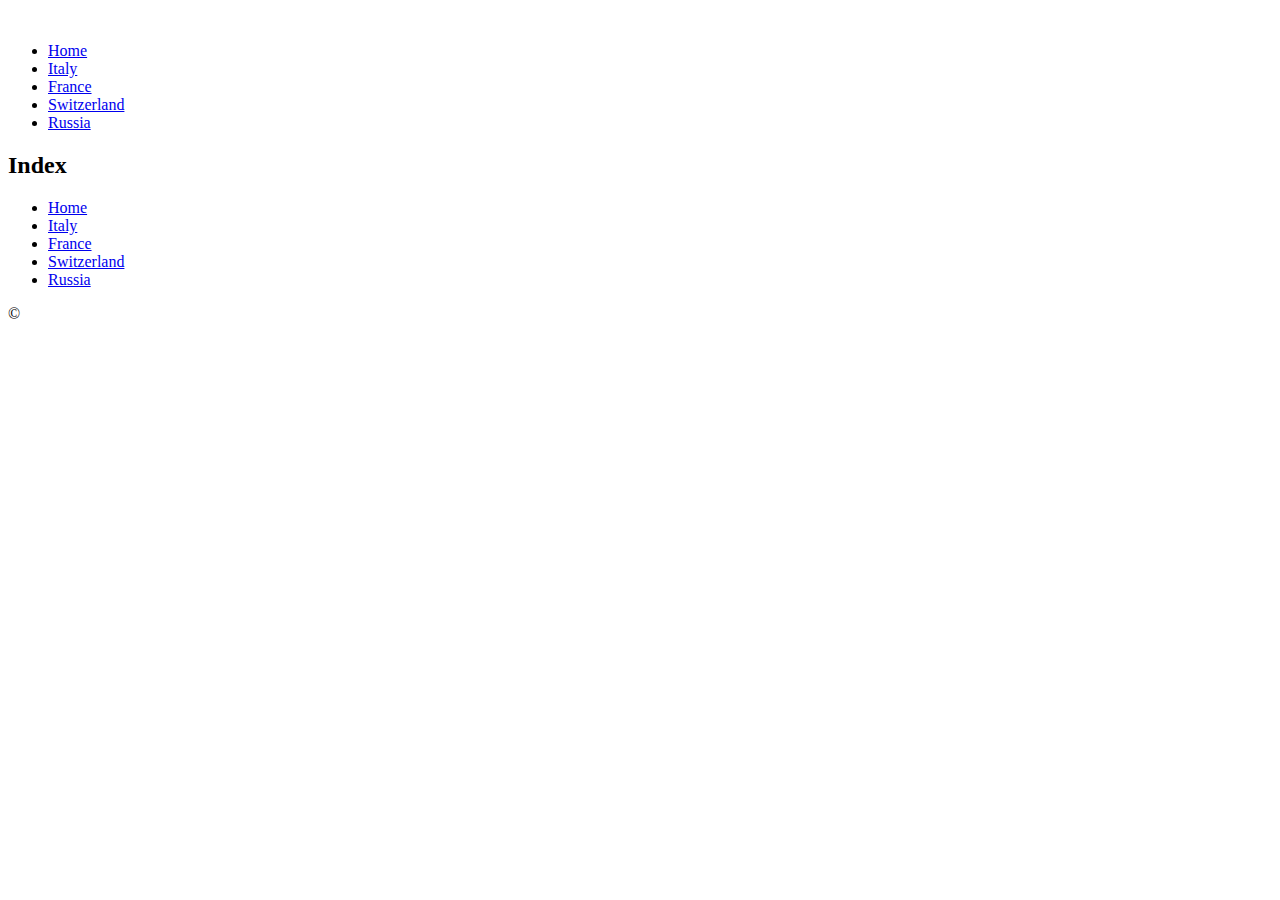
==== index.html @ 37f1662f "Added Switzerland JavaScript pages" ====
<!DOCTYPE html>
<html lang="en">
<head>
    <meta charset="UTF-8">
    <meta http-equiv="X-UA-Compatible" content="IE=edge">
    <meta name="viewport" content="width=device-width, initial-scale=1.0">
    <title>Cherry-Garcia Co.</title>
</head>
<body>
    <header>
        <img src="" alt="">
        <nav>
            <ul>
                <li><a href="index.html">Home</a></li>
                <li><a href="pages/italy.html">Italy</a></li>
                <li><a href="pages/france.html">France</a></li>
                <li><a href="pages/switzerland.html">Switzerland</a></li>
                <li><a href="pages/russia.html">Russia</a></li>
            </ul>
        </nav>
    </header>
    <main class="">

        <section class="intro">

        </section>

        <section class="intro_image">

        </section>

        <section class="destinations">
            <h2>Index</h2>
        <section class="cards">

            <section class="country-card">

            </section>

            </section>

        </section>

    </main> 
    <footer>
        <nav>
            <ul>
                <li><a href="index.html">Home</a></li>
                <li><a href="pages/italy.html">Italy</a></li>
                <li><a href="pages/france.html">France</a></li>
                <li><a href="pages/switzerland.html">Switzerland</a></li>
                <li><a href="pages/russia.html">Russia</a></li>
            </ul>
        </nav>
        &copy;
    </footer>
</body>
</html>
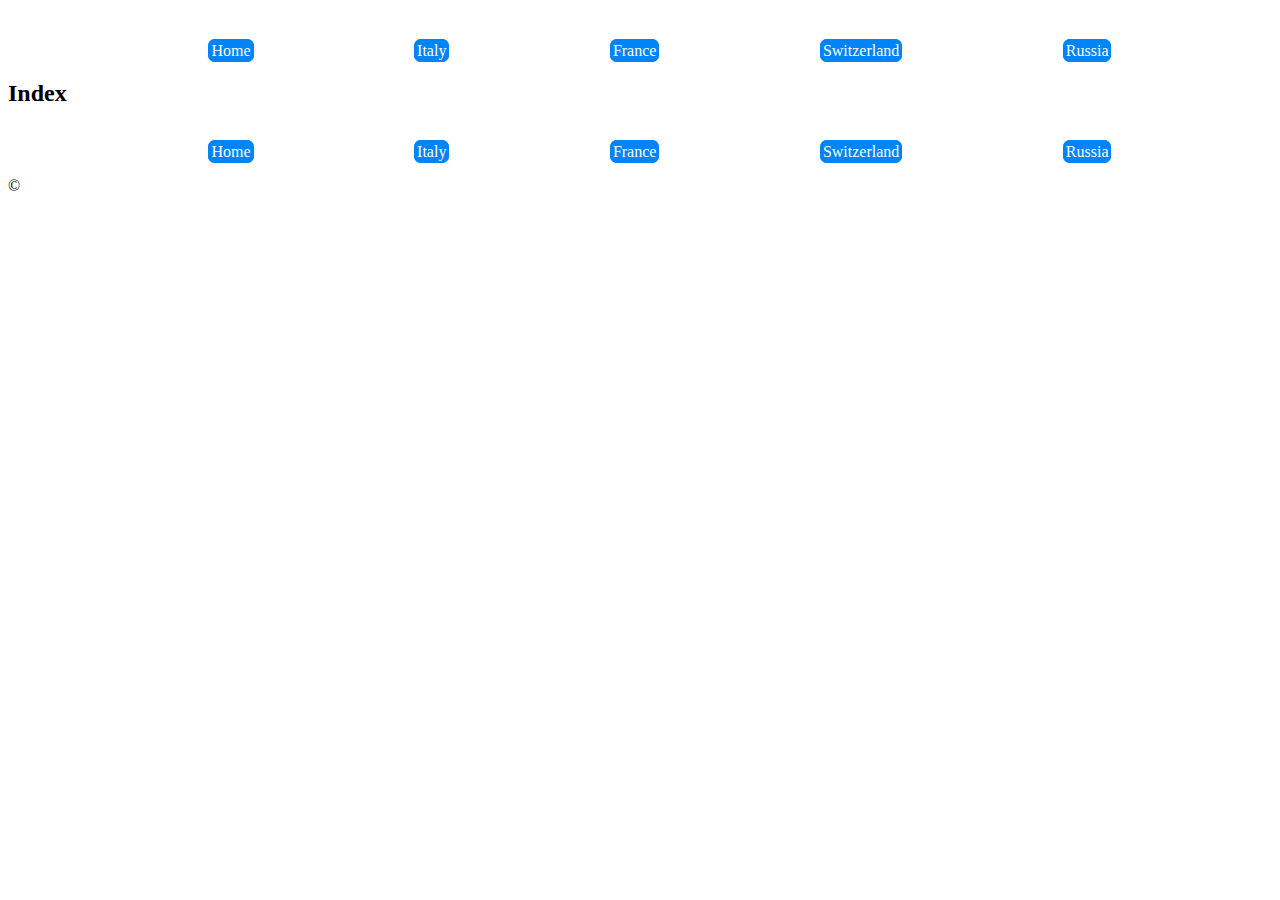
==== commit 878b1ee3: "added nav styling and fontstyling" ====
--- a/index.html
+++ b/index.html
@@ -1,11 +1,18 @@
 <!DOCTYPE html>
 <html lang="en">
+
 <head>
     <meta charset="UTF-8">
     <meta http-equiv="X-UA-Compatible" content="IE=edge">
     <meta name="viewport" content="width=device-width, initial-scale=1.0">
+    <link rel="preconnect" href="https://fonts.googleapis.com">
+    <link rel="preconnect" href="https://fonts.gstatic.com" crossorigin>
+    <link href="https://fonts.googleapis.com/css2?family=Open+Sans&family=Raleway:wght@500&display=swap"
+        rel="stylesheet">
     <title>Cherry-Garcia Co.</title>
+    <link rel="stylesheet" href="./styles/main.css">
 </head>
+
 <body>
     <header>
         <img src="" alt="">
@@ -31,17 +38,17 @@
 
         <section class="destinations">
             <h2>Index</h2>
-        <section class="cards">
+            <section class="cards">
 
-            <section class="country-card">
+                <section class="country-card">
 
-            </section>
+                </section>
 
             </section>
 
         </section>
 
-    </main> 
+    </main>
     <footer>
         <nav>
             <ul>
@@ -55,4 +62,5 @@
         &copy;
     </footer>
 </body>
+
 </html>--- a/styles/main.css
+++ b/styles/main.css
@@ -0,0 +1,86 @@
+
+.cards{
+    margin: 1em 0;
+	display: flex;
+	width: 100%;
+	flex-direction: column;
+	align-items: center;
+}
+
+.cards-container{
+	display: flex;
+	justify-content: space-evenly;
+	width: 100%;
+	min-width: 700px;
+}
+
+.cities {
+	display: flex;
+}
+
+.landmarks {
+	display: flex;
+
+}
+
+.citizens {
+	display: flex;
+
+}
+
+.card-style{
+    padding: 0 10px;
+    width: 200px;
+    border-radius: 20px
+}
+
+
+.card-image {
+    width: 100%;
+	height: 150px;
+	border-top-left-radius: 20px;
+	border-top-right-radius: 20px;
+}
+
+.sectionTitles h2{
+	font-size: 30px;
+	text-align: center;
+}
+
+main ul {
+    overflow-wrap: break-word;
+}
+
+main ul li {
+	font-size: 20px;
+}
+
+ul {
+	display: flex;
+	flex-direction: row;
+	justify-content: space-evenly;
+	list-style-type: none;
+	
+
+}
+
+a {
+	text-decoration: none;
+	border:  #0084F8 3px solid;
+	border-radius: 7px;
+	
+}
+
+a:link {
+	color: #ffff;
+	background-color: #0084F8;
+}
+
+a:visited {
+	color:#ffff;
+}
+
+a:active {
+	color:#ffff;
+}
+
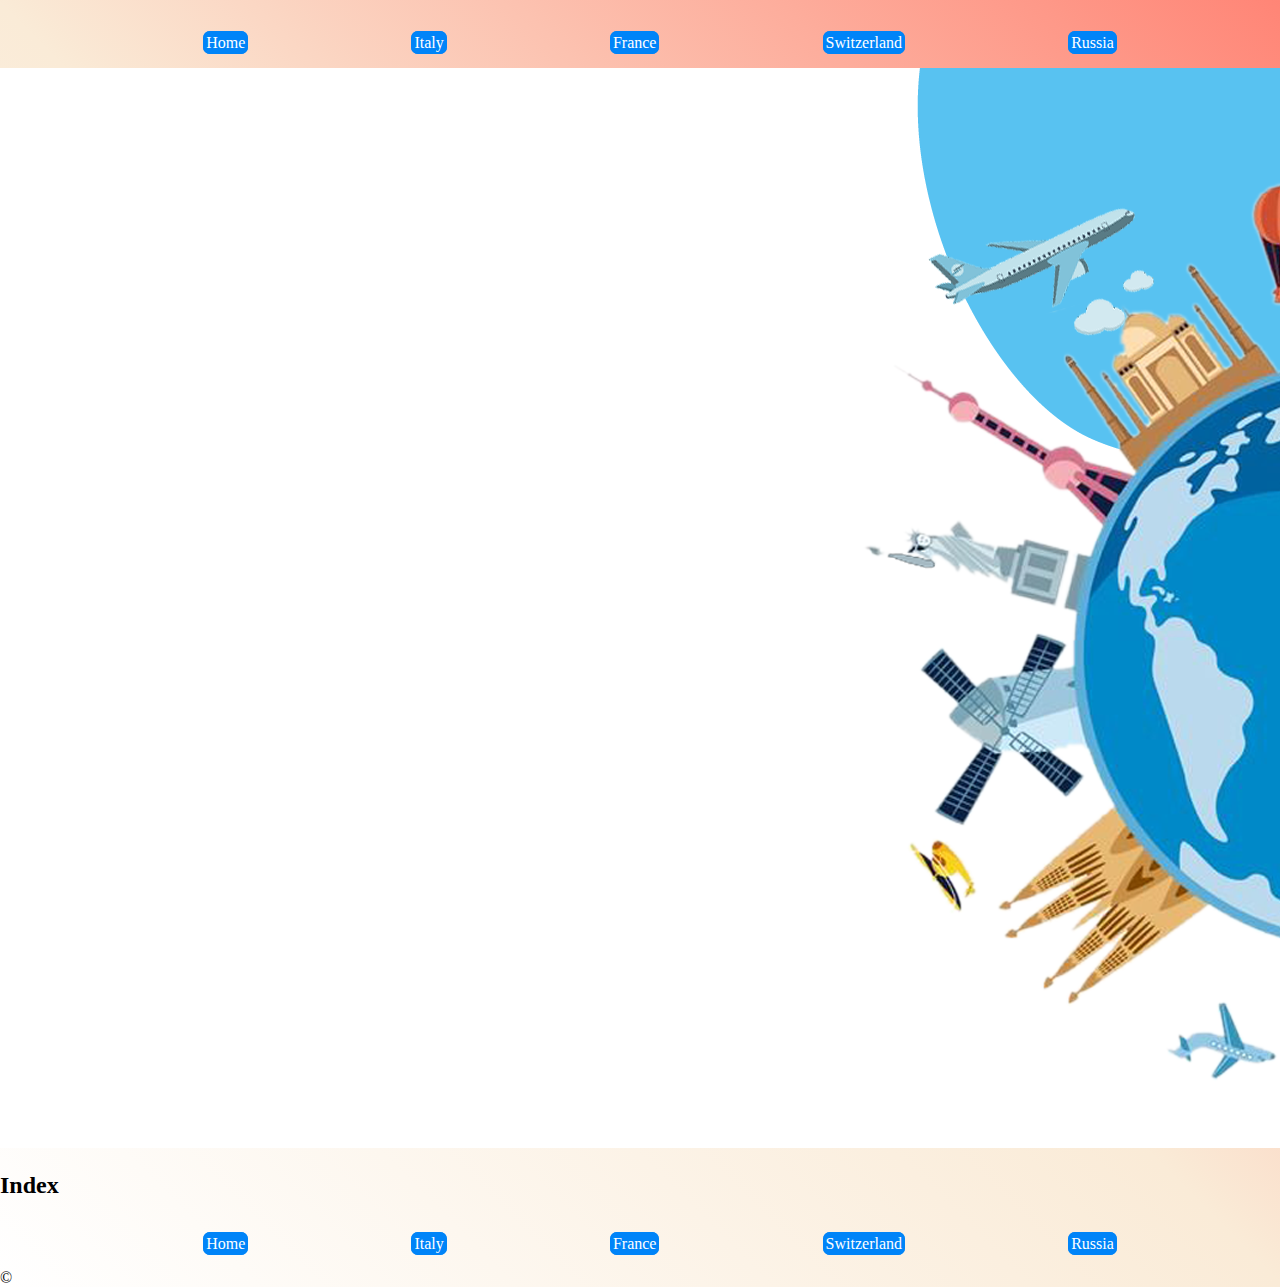
==== commit 69f99bef: "landmark change" ====
--- a/index.html
+++ b/index.html
@@ -27,6 +27,7 @@
         </nav>
     </header>
     <main class="">
+        <div class="background image"><img src="images/home-images/landing-background-wave.png" alt="planes flying around globe clipart"></div>
 
         <section class="intro">
 
--- a/styles/main.css
+++ b/styles/main.css
@@ -1,43 +1,64 @@
+body{
+	margin: 0;
+}
+
+.main-container{
+	display: flex;
+}
 
 .cards{
     margin: 1em 0;
 	display: flex;
 	width: 100%;
-	flex-direction: column;
-	align-items: center;
 }
 
 .cards-container{
-	display: flex;
-	justify-content: space-evenly;
 	width: 100%;
-	min-width: 700px;
+}
+
+h1 {
+	font-size: 50px;
+	text-align: center;
+}
+
+h3 {
+	padding-left: 40px;
 }
 
 .cities {
 	display: flex;
+	justify-content: space-evenly;
 }
 
 .landmarks {
 	display: flex;
+	justify-content: space-evenly;
 
 }
 
 .citizens {
 	display: flex;
+	justify-content: space-evenly;
 
 }
 
 .card-style{
-    padding: 0 10px;
-    width: 200px;
-    border-radius: 20px
+	display: flex;
+	flex-direction: column;
+	width: 500px;
+	border-radius: 20px;
+	box-shadow: 5px 10px #888888;
+	align-items: center; 
 }
 
+.card-style:hover{
+	position: relative; 
+    top: -5px;
+}
 
 .card-image {
     width: 100%;
-	height: 150px;
+	height: 225px;
 	border-top-left-radius: 20px;
 	border-top-right-radius: 20px;
 }
@@ -45,42 +66,71 @@
 .sectionTitles h2{
 	font-size: 30px;
 	text-align: center;
+	width: 100%;
 }
 
 main ul {
     overflow-wrap: break-word;
 }
 
+
 main ul li {
+	display: flex;
+	align-content: space-around;
 	font-size: 20px;
-}
+	padding-bottom: 13px;
+	list-style: none;
+} 
 
-ul {
+
+nav ul {
 	display: flex;
 	flex-direction: row;
 	justify-content: space-evenly;
 	list-style-type: none;
 	
 
-}
+} 
 
-a {
+nav a {
 	text-decoration: none;
 	border:  #0084F8 3px solid;
 	border-radius: 7px;
 	
 }
 
-a:link {
+nav a:link {
 	color: #ffff;
 	background-color: #0084F8;
 }
 
-a:visited {
+nav a:visited {
 	color:#ffff;
 }
 
-a:active {
+nav a:active {
 	color:#ffff;
 }
 
+.pic-container {
+	width: 100%;
+	display: flex;
+	justify-content: center;
+}
+
+.pic-container img{
+	width: 900px;
+	height: 500px;
+	border-radius: 8px;
+	box-shadow: 0px 10px  5px rgba(0,0,0,0.6);
+}
+
+html{
+	background-image: linear-gradient(45deg, white, antiquewhite, #FF8576);
+}
+
+h4 {
+	font-size: large;
+}
+
+
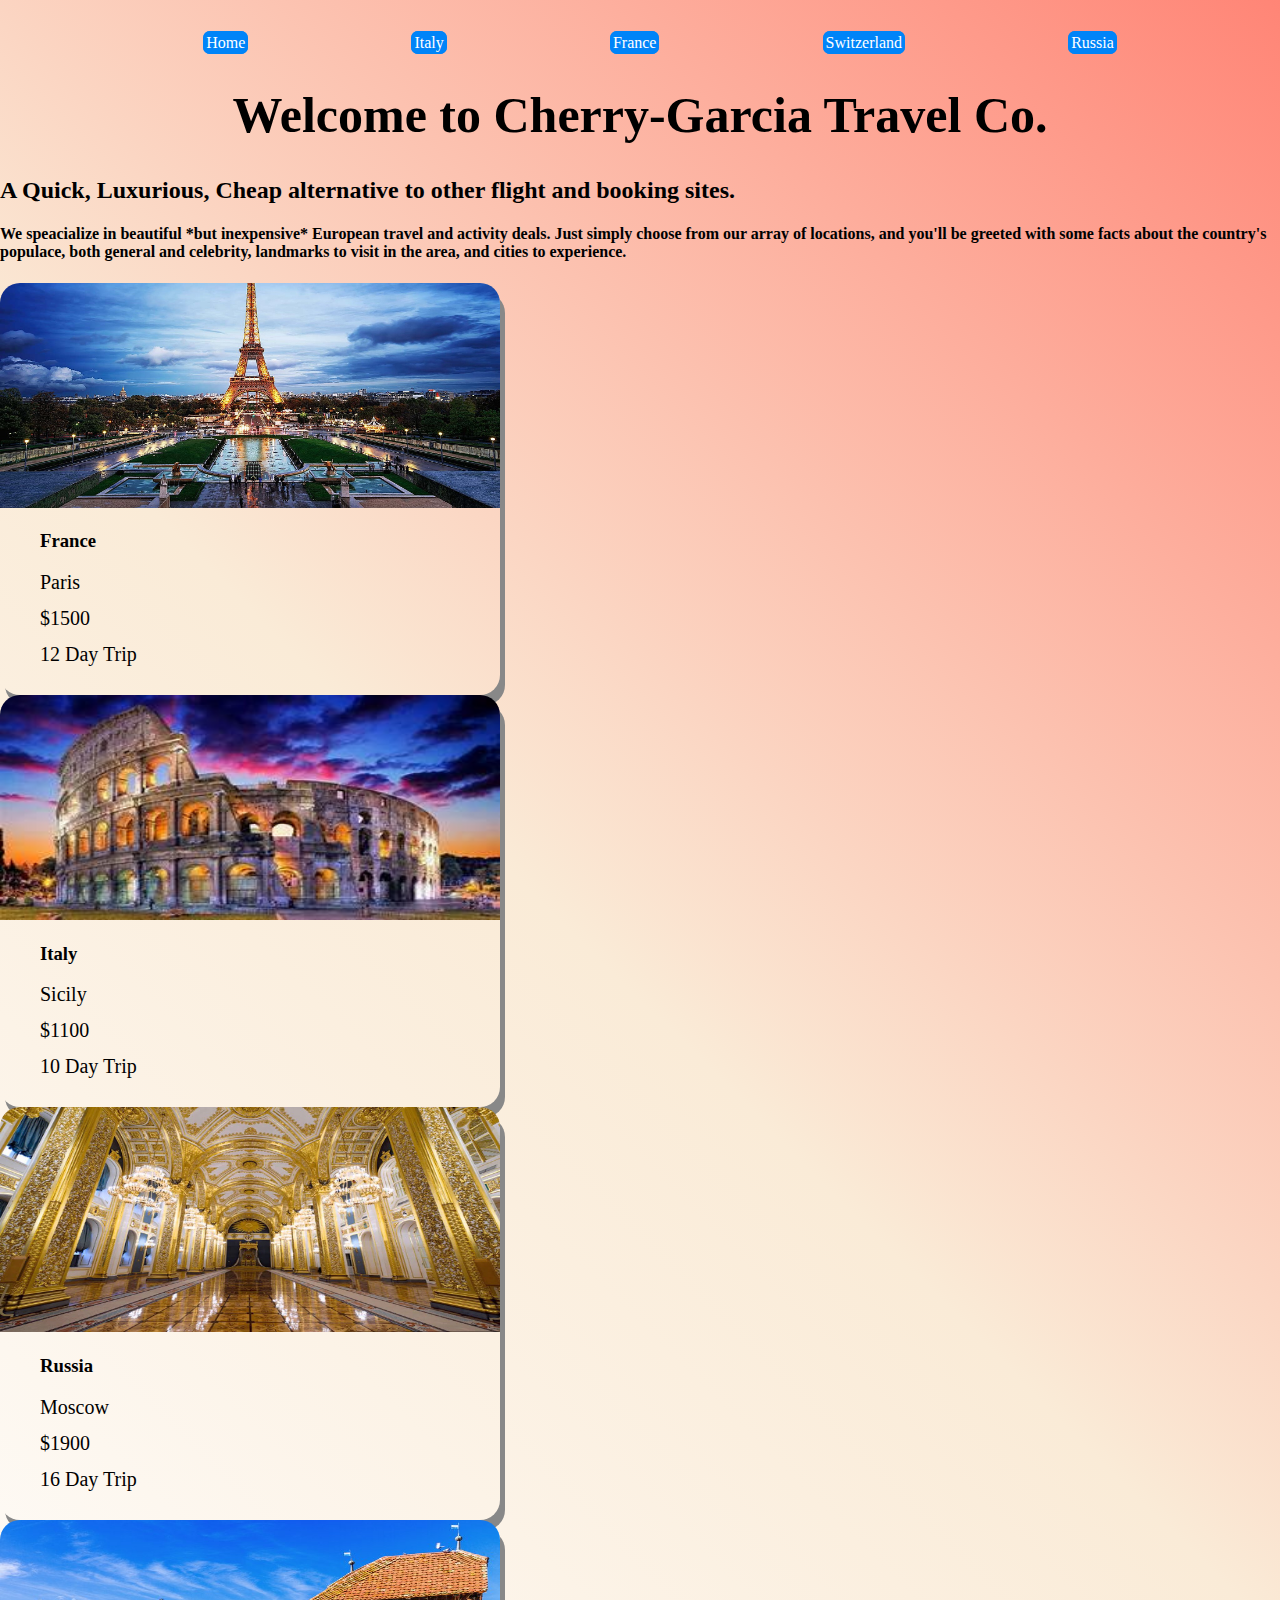
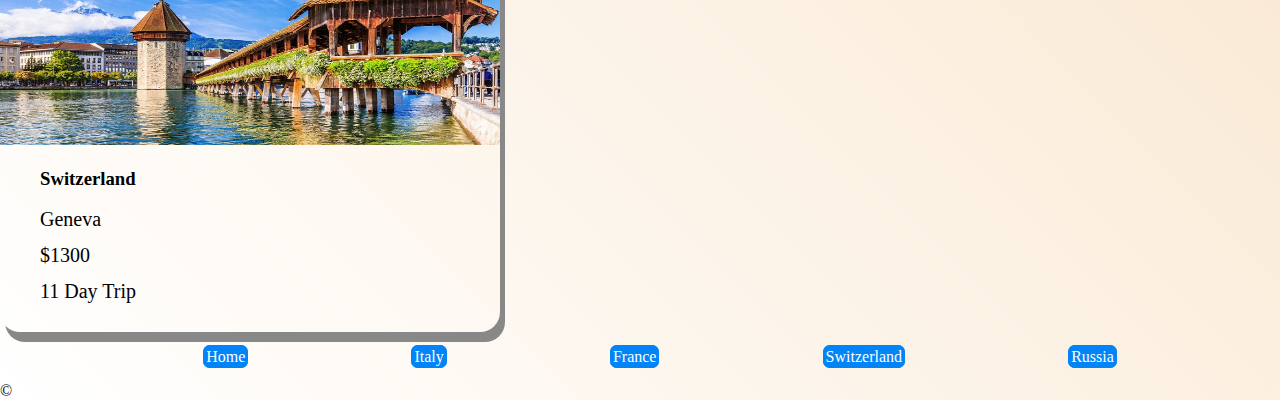
==== commit 933f178d: "added text and image buttons to index" ====
--- a/index.html
+++ b/index.html
@@ -27,10 +27,11 @@
         </nav>
     </header>
     <main class="">
-        <div class="background image"><img src="images/home-images/landing-background-wave.png" alt="planes flying around globe clipart"></div>
 
         <section class="intro">
-
+            <h1>Welcome to Cherry-Garcia Travel Co.</h1>
+            <h2>A Quick, Luxurious, Cheap alternative to other flight and booking sites.</h2>
+            <h4>We speacialize in beautiful *but inexpensive* European travel and activity deals. Just simply choose from our array of locations, and you'll be greeted with some facts about the country's populace, both general and celebrity, landmarks to visit in the area, and cities to experience.</h4>
         </section>
 
         <section class="intro_image">
@@ -38,8 +39,48 @@
         </section>
 
         <section class="destinations">
-            <h2>Index</h2>
+        
             <section class="cards">
+
+                <article class="card-style">
+                    <div><a href="../pages/france.html"><img class="card-image" src="../images/eiffeltower.jpg" /></a></div>
+                    <h3>France</h3>
+                    <ul>
+                        <li>Paris</li>
+                        <li>$1500</li>
+                        <li>12 Day Trip</li>
+                    </ul>
+                </article>
+
+                <article class="card-style">
+                    <div><a href="../pages/italy.html"><img class="card-image" src="../images/italy-images/colosseum.jpg" /></a></div>
+                    <h3>Italy</h3>
+                    <ul>
+                        <li>Sicily</li>
+                        <li>$1100</li>
+                        <li>10 Day Trip</li>
+                    </ul>
+                </article>
+
+                <article class="card-style">
+                    <div><a href="../pages/russia.html"><img class="card-image" src="../images/Russia/kremlin.jpg" /></a></div>
+                    <h3>Russia</h3>
+                    <ul>
+                        <li>Moscow</li>
+                        <li>$1900</li>
+                        <li>16 Day Trip</li>
+                    </ul>
+                </article>
+                
+                <article class="card-style">
+                    <div><a href="../pages/switzerland.html"><img class="card-image" src="../images/switz-images/lucerne.jpg" /></a></div>
+                    <h3>Switzerland</h3>
+                    <ul>
+                        <li>Geneva</li>
+                        <li>$1300</li>
+                        <li>11 Day Trip</li>
+                    </ul>
+                </article>
 
                 <section class="country-card">
 
--- a/styles/main.css
+++ b/styles/main.css
@@ -10,6 +10,7 @@
     margin: 1em 0;
 	display: flex;
 	width: 100%;
+	flex-direction: column;
 }
 
 .cards-container{
@@ -43,12 +44,9 @@
 }
 
 .card-style{
-	display: flex;
-	flex-direction: column;
 	width: 500px;
 	border-radius: 20px;
-	box-shadow: 5px 10px #888888;
-	align-items: center; 
+	box-shadow: 5px 10px #888888
 }
 
 .card-style:hover{
@@ -67,6 +65,7 @@
 	font-size: 30px;
 	text-align: center;
 	width: 100%;
+	text-decoration-line: underline;
 }
 
 main ul {
@@ -116,10 +115,12 @@
 	width: 100%;
 	display: flex;
 	justify-content: center;
+	padding-top:50px;
+	padding-bottom: 50px;
 }
 
 .pic-container img{
-	width: 900px;
+	width: 950px;
 	height: 500px;
 	border-radius: 8px;
 	box-shadow: 0px 10px  5px rgba(0,0,0,0.6);
@@ -129,8 +130,17 @@
 	background-image: linear-gradient(45deg, white, antiquewhite, #FF8576);
 }
 
-h4 {
-	font-size: large;
+.headline-text{
+	display:flex;
+	justify-content: center;
+	font-style: italic;
+	font-size: x-large;
 }
 
+.welcome{
+	display: flex;
+	justify-content: center;
+	padding-top: 50px;
+	text-decoration-line: underline overline;
+}
 
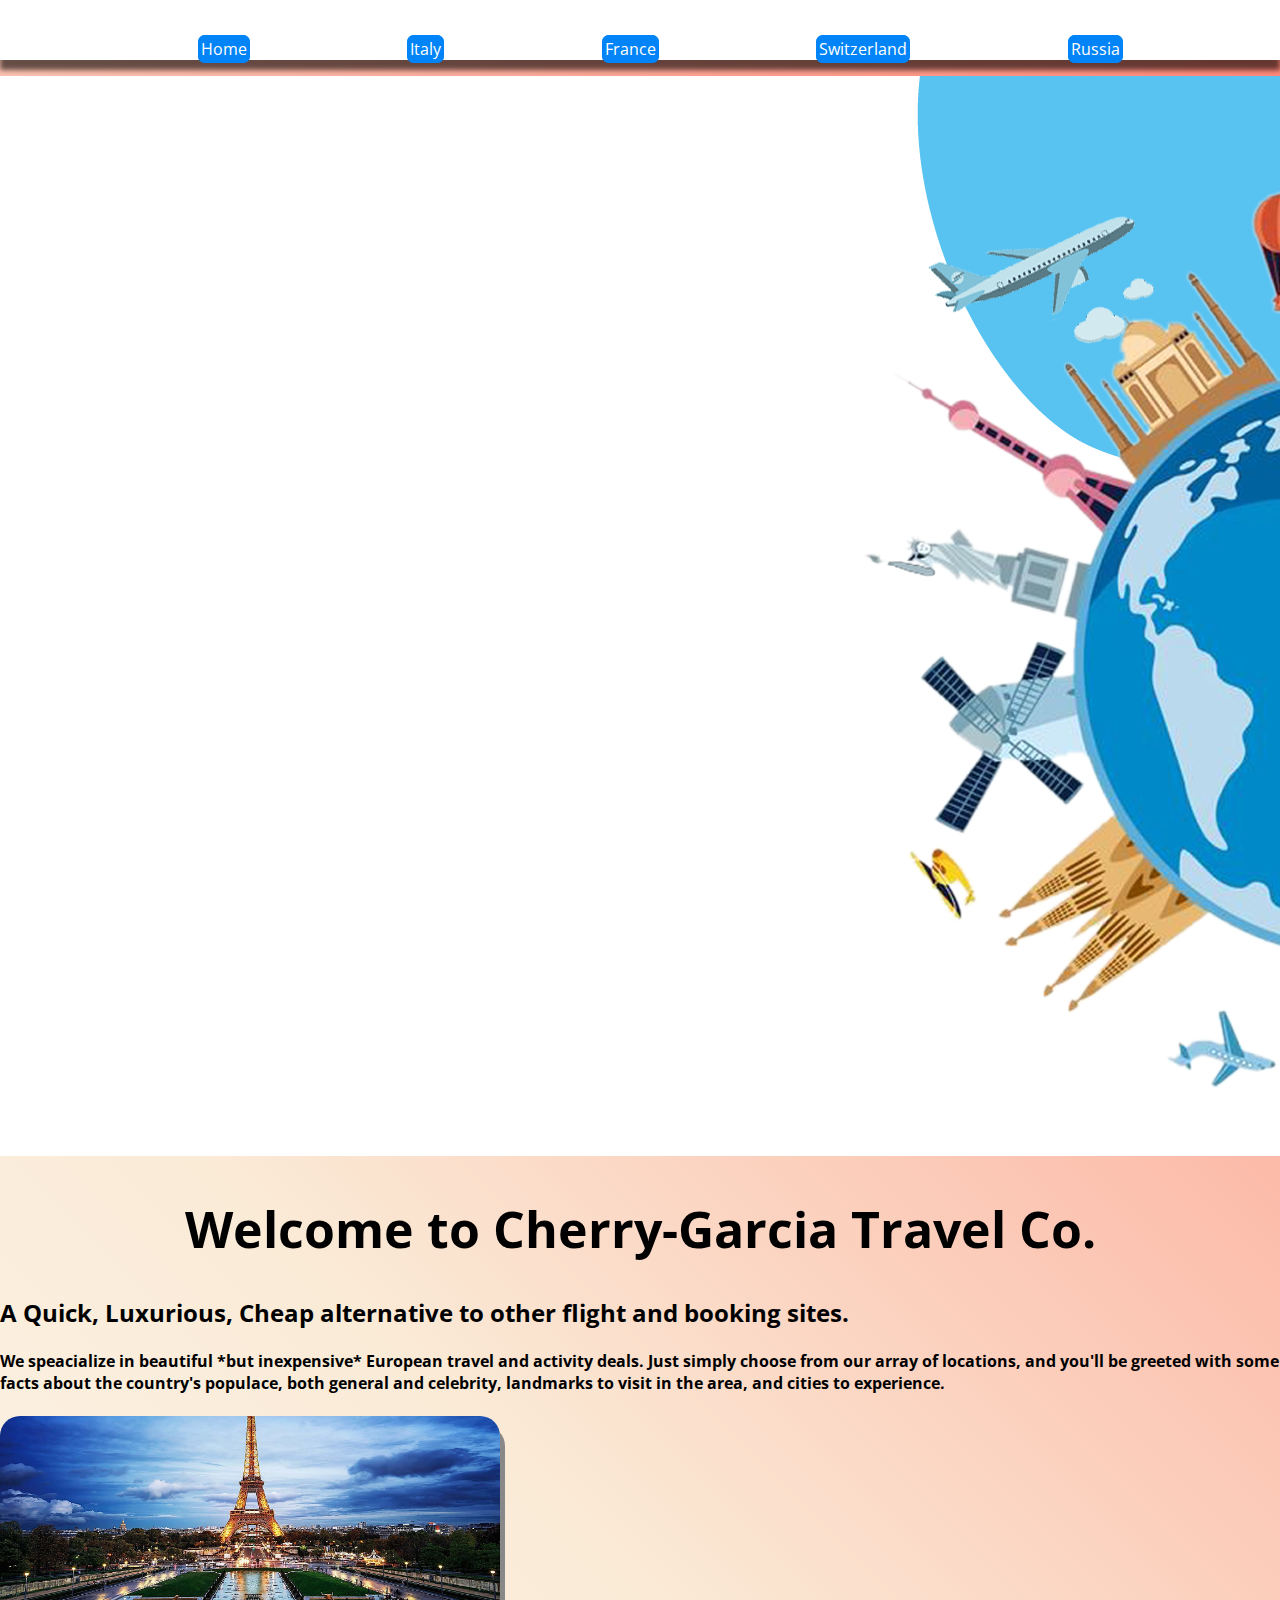
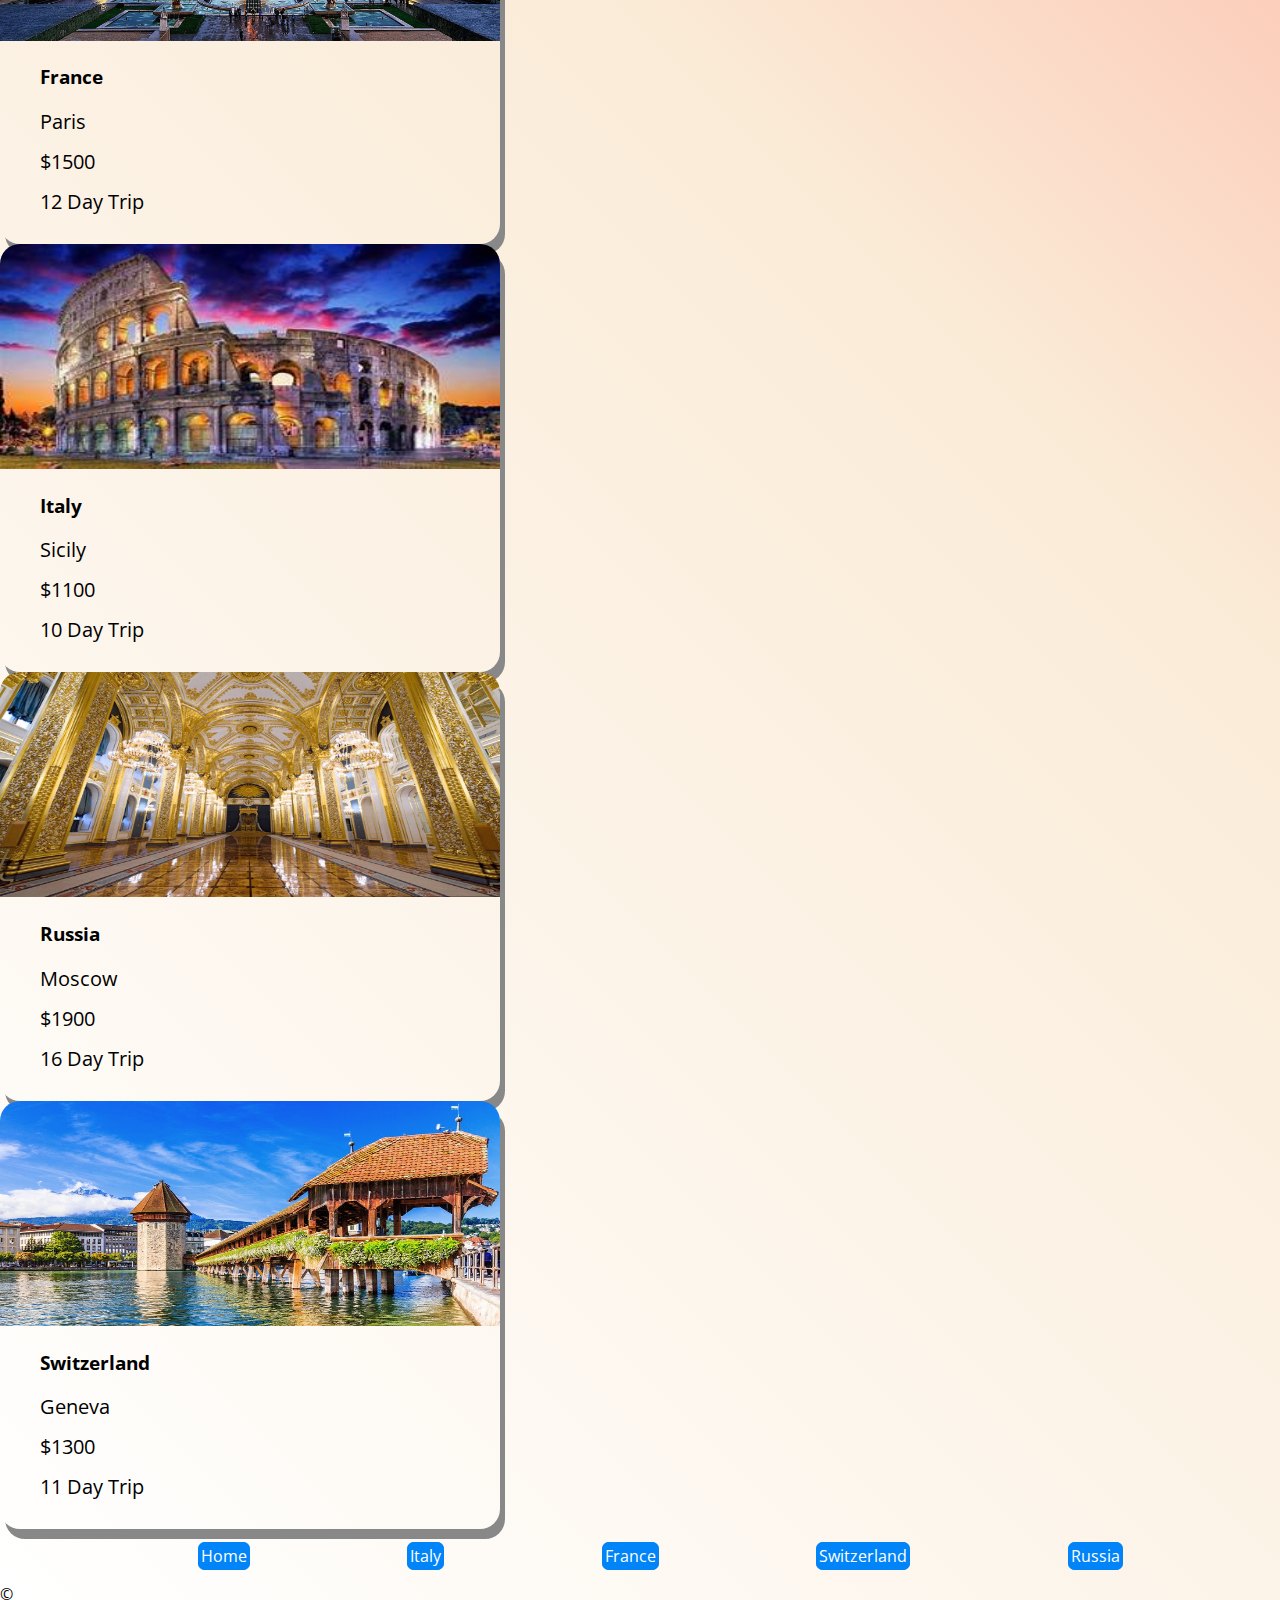
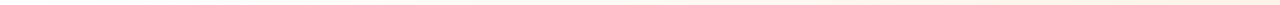
==== commit 3e89a64d: "Merge pull request #19 from nss-day-cohort-51/dp-index" ====
--- a/index.html
+++ b/index.html
@@ -27,6 +27,7 @@
         </nav>
     </header>
     <main class="">
+        <div class="background image"><img src="images/home-images/landing-background-wave.png" alt="planes flying around globe clipart"></div>
 
         <section class="intro">
             <h1>Welcome to Cherry-Garcia Travel Co.</h1>
--- a/styles/main.css
+++ b/styles/main.css
@@ -1,5 +1,6 @@
 body{
 	margin: 0;
+	font-family: "Open Sans", sans-serif;
 }
 
 .main-container{
@@ -62,10 +63,17 @@
 }
 
 .sectionTitles h2{
+	font-family: "Raleway", sans-serif;
 	font-size: 30px;
 	text-align: center;
 	width: 100%;
-	text-decoration-line: underline;
+	color:white;
+	text-shadow: 6px 6px 3px rgba(0,0,0,0.2);
+}
+
+.sectionTitles{
+	background-color: #FF8576;
+	border-radius: 8px;
 }
 
 main ul {
@@ -138,9 +146,15 @@
 }
 
 .welcome{
+	font-family: "Raleway", sans-serif;
 	display: flex;
 	justify-content: center;
 	padding-top: 50px;
-	text-decoration-line: underline overline;
+	font-weight: bolder;
 }
 
+header{
+	background-color: white;
+	box-shadow: 0px 10px  5px rgba(0,0,0,0.6);
+}
+
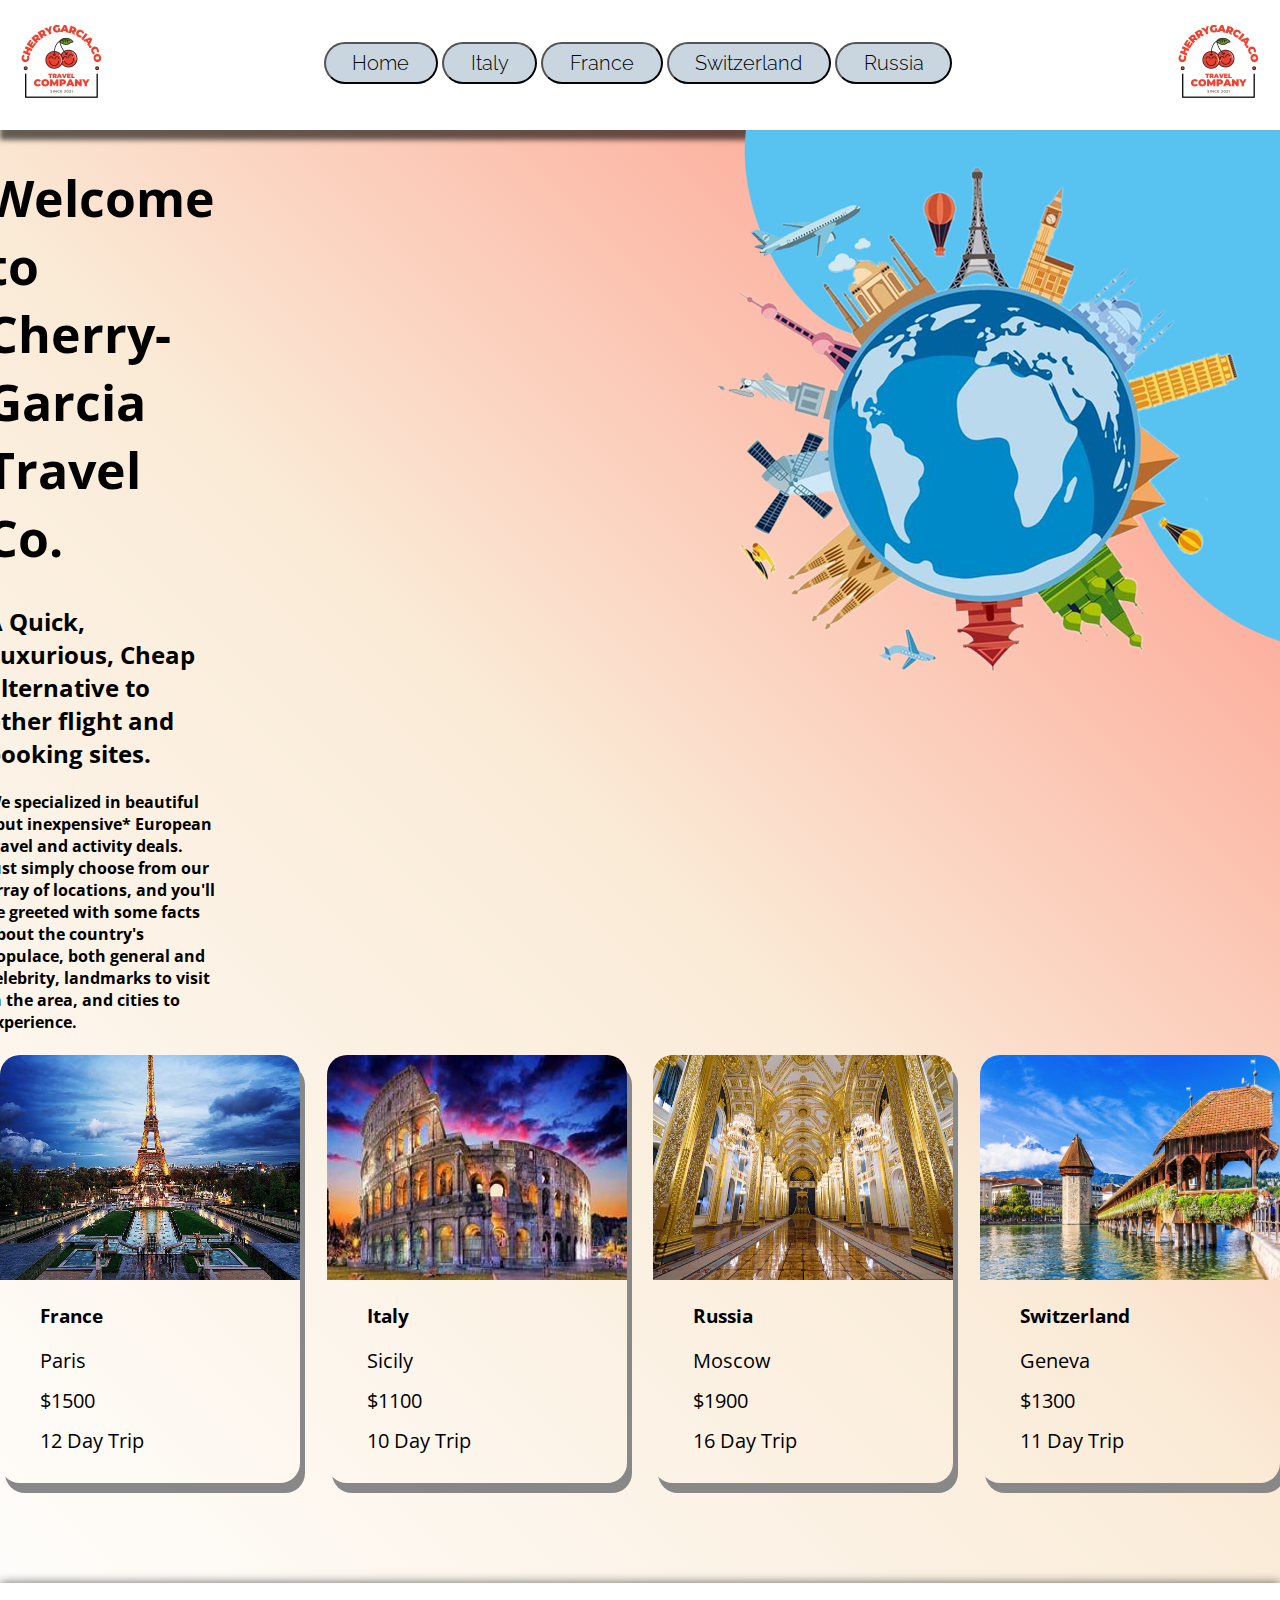
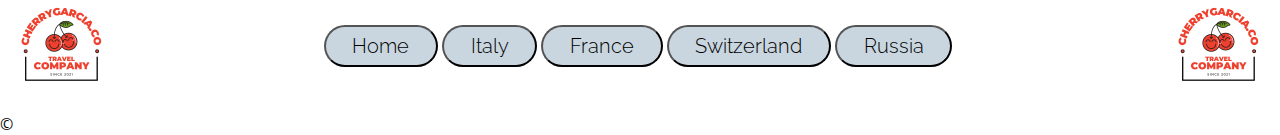
==== commit b68247ca: "index created updated russia" ====
--- a/index.html
+++ b/index.html
@@ -15,35 +15,41 @@
 
 <body>
     <header>
-        <img src="" alt="">
-        <nav>
-            <ul>
-                <li><a href="index.html">Home</a></li>
-                <li><a href="pages/italy.html">Italy</a></li>
-                <li><a href="pages/france.html">France</a></li>
-                <li><a href="pages/switzerland.html">Switzerland</a></li>
-                <li><a href="pages/russia.html">Russia</a></li>
-            </ul>
-        </nav>
+        <div class="navbar">
+            <div>
+                <a href="../index.html"><img alt="Cherry Garcia Logo" src="../images/cherry-garciaco.png"></a>
+            </div>
+            <nav>
+            
+                <ul>
+                    <button class="button"> <li><a href="index.html">Home</a></li></button>
+                    <button class="button"><li><a href="/pages/italy.html">Italy</a></li></button>
+                        <button class="button"><li><a href="/pages/france.html">France</a></li></button>
+                    <button class="button"><li><a href="/pages/switzerland.html">Switzerland</a></li></button>
+                    <button class="button"><li><a href="/pages/russia.html">Russia</a></li></button>
+                </ul>
+            </nav>
+            <div>
+                <a href="../index.html"><img alt="Cherry Garcia Logo" src="../images/cherry-garciaco.png"></a>
+            </div>
+        </div>
+   
     </header>
-    <main class="">
-        <div class="background image"><img src="images/home-images/landing-background-wave.png" alt="planes flying around globe clipart"></div>
-
+    <main class="index-main-container">
+       
         <section class="intro">
+        <section class="intro-text">
             <h1>Welcome to Cherry-Garcia Travel Co.</h1>
             <h2>A Quick, Luxurious, Cheap alternative to other flight and booking sites.</h2>
-            <h4>We speacialize in beautiful *but inexpensive* European travel and activity deals. Just simply choose from our array of locations, and you'll be greeted with some facts about the country's populace, both general and celebrity, landmarks to visit in the area, and cities to experience.</h4>
+            <h4>We specialized in beautiful *but inexpensive* European travel and activity deals. Just simply choose from our array of locations, and you'll be greeted with some facts about the country's populace, both general and celebrity, landmarks to visit in the area, and cities to experience.</h4>
         </section>
+        <div class="index-background-image">
+            <img src="images/home-images/landing-background-wave.png" alt="planes flying around globe clipart"></div>
+    </section>
 
-        <section class="intro_image">
-
-        </section>
-
-        <section class="destinations">
-        
-            <section class="cards">
-
-                <article class="card-style">
+        <section class="index-destinations">
+            <section class="index-cards">
+                <article class="index-card-style">
                     <div><a href="../pages/france.html"><img class="card-image" src="../images/eiffeltower.jpg" /></a></div>
                     <h3>France</h3>
                     <ul>
@@ -52,8 +58,7 @@
                         <li>12 Day Trip</li>
                     </ul>
                 </article>
-
-                <article class="card-style">
+                <article class="index-card-style">
                     <div><a href="../pages/italy.html"><img class="card-image" src="../images/italy-images/colosseum.jpg" /></a></div>
                     <h3>Italy</h3>
                     <ul>
@@ -63,7 +68,7 @@
                     </ul>
                 </article>
 
-                <article class="card-style">
+                <article class="index-card-style">
                     <div><a href="../pages/russia.html"><img class="card-image" src="../images/Russia/kremlin.jpg" /></a></div>
                     <h3>Russia</h3>
                     <ul>
@@ -73,7 +78,7 @@
                     </ul>
                 </article>
                 
-                <article class="card-style">
+                <article class="index-card-style">
                     <div><a href="../pages/switzerland.html"><img class="card-image" src="../images/switz-images/lucerne.jpg" /></a></div>
                     <h3>Switzerland</h3>
                     <ul>
@@ -83,9 +88,7 @@
                     </ul>
                 </article>
 
-                <section class="country-card">
-
-                </section>
+        
 
             </section>
 
@@ -93,15 +96,24 @@
 
     </main>
     <footer>
-        <nav>
-            <ul>
-                <li><a href="index.html">Home</a></li>
-                <li><a href="pages/italy.html">Italy</a></li>
-                <li><a href="pages/france.html">France</a></li>
-                <li><a href="pages/switzerland.html">Switzerland</a></li>
-                <li><a href="pages/russia.html">Russia</a></li>
-            </ul>
-        </nav>
+        <div class="navbar">
+            <div>
+                <a href="../index.html"><img alt="Cherry Garcia Logo" src="../images/cherry-garciaco.png"></a>
+            </div>
+            <nav>
+            
+                <ul>
+                    <button class="button"> <li><a href="../index.html">Home</a></li></button>
+                    <button class="button"><li><a href="italy.html">Italy</a></li></button>
+                        <button class="button"><li><a href="france.html">France</a></li></button>
+                    <button class="button"><li><a href="switzerland.html">Switzerland</a></li></button>
+                    <button class="button"><li><a href="russia.html">Russia</a></li></button>
+                </ul>
+            </nav>
+            <div>
+                <a href="../index.html"><img alt="Cherry Garcia Logo" src="../images/cherry-garciaco.png"></a>
+            </div>
+        </div>
         &copy;
     </footer>
 </body>
--- a/styles/main.css
+++ b/styles/main.css
@@ -7,12 +7,48 @@
 	display: flex;
 }
 
+.intro{
+display: flex;
+flex-direction: row;
+justify-content: flex-end;
+align-content: space-between;
+
+}
+
+.index-cards{
+display:flex;
+flex-direction: row;
+justify-content: space-between;
+}
+
+.intro-text {
+    text-align: left;
+    width: 600px;
+    padding-right: 200px;
+}
+.intro img {
+padding-left: 300px;
+
+
+}
+.intro-text h1{
+    text-align: left;
+}
+
+
+header img {
+	width: 125px;
+	height: 125px;
+}
+
 .cards{
     margin: 1em 0;
 	display: flex;
 	width: 100%;
 	flex-direction: column;
 }
+
+
 
 .cards-container{
 	width: 100%;
@@ -50,6 +86,11 @@
 	box-shadow: 5px 10px #888888
 }
 
+.index-card-style{
+	width: 300px;
+	border-radius: 20px;
+	box-shadow: 5px 10px #888888
+}
 .card-style:hover{
 	position: relative; 
     top: -5px;
@@ -67,14 +108,10 @@
 	font-size: 30px;
 	text-align: center;
 	width: 100%;
-	color:white;
+	color: black;
 	text-shadow: 6px 6px 3px rgba(0,0,0,0.2);
 }
 
-.sectionTitles{
-	background-color: #FF8576;
-	border-radius: 8px;
-}
 
 main ul {
     overflow-wrap: break-word;
@@ -89,34 +126,59 @@
 	list-style: none;
 } 
 
+.navbar {
+	display:flex;
+	flex-direction: row;
+	align-items: center;
+	justify-content: center;
+}
+
+nav {
+	width: 1200px;
+	justify-content: space-evenly;
+
+}
 
 nav ul {
-	display: flex;
-	flex-direction: row;
-	justify-content: space-evenly;
-	list-style-type: none;
+    display: flex;
+    flex-direction: row;
+    padding-left: 200px;
+    padding-right: 200px;
+    justify-content: space-around;
+    list-style-type: none;
 	
-
 } 
 
 nav a {
+	color: black;
+	font-size: 20px;
 	text-decoration: none;
-	border:  #0084F8 3px solid;
-	border-radius: 7px;
-	
-}
-
-nav a:link {
-	color: #ffff;
-	background-color: #0084F8;
-}
-
-nav a:visited {
-	color:#ffff;
-}
-
-nav a:active {
-	color:#ffff;
+}
+
+.button {
+	display: inline-block;
+	padding: 0.5em 2.0em;
+	margin: 0 0.3em 0.3em 0;
+	border-radius: 2em;
+	box-sizing: border-box;
+	text-decoration: none;
+	font-family: "Raleway", sans-serif;
+	font-weight: 300;
+	color: #FFFFFF;
+	background-color:#c9d6df;
+	text-align: center;
+	transition: all 0.2s;
+}
+
+.button:hover {
+	background-color: #58c2f1;
+}
+
+@media all and (max-width:30em){
+	.button{
+		display: block;
+		margin:0.2em auto;
+	}
 }
 
 .pic-container {
@@ -138,19 +200,21 @@
 	background-image: linear-gradient(45deg, white, antiquewhite, #FF8576);
 }
 
-.headline-text{
+.welcome h4{
 	display:flex;
 	justify-content: center;
 	font-style: italic;
 	font-size: x-large;
-}
-
-.welcome{
+	margin-top: none;
+}
+
+.welcome h1{
 	font-family: "Raleway", sans-serif;
 	display: flex;
 	justify-content: center;
-	padding-top: 50px;
 	font-weight: bolder;
+	margin-bottom: none;
+	height:40px;
 }
 
 header{
@@ -158,3 +222,14 @@
 	box-shadow: 0px 10px  5px rgba(0,0,0,0.6);
 }
 
+footer {
+	margin-top: 100px;
+	background-color: white;
+	box-shadow: 0px 0px  10px rgba(0,0,0,0.6);
+}
+
+footer img {
+	width: 125px;
+	height: 125px;
+}
+
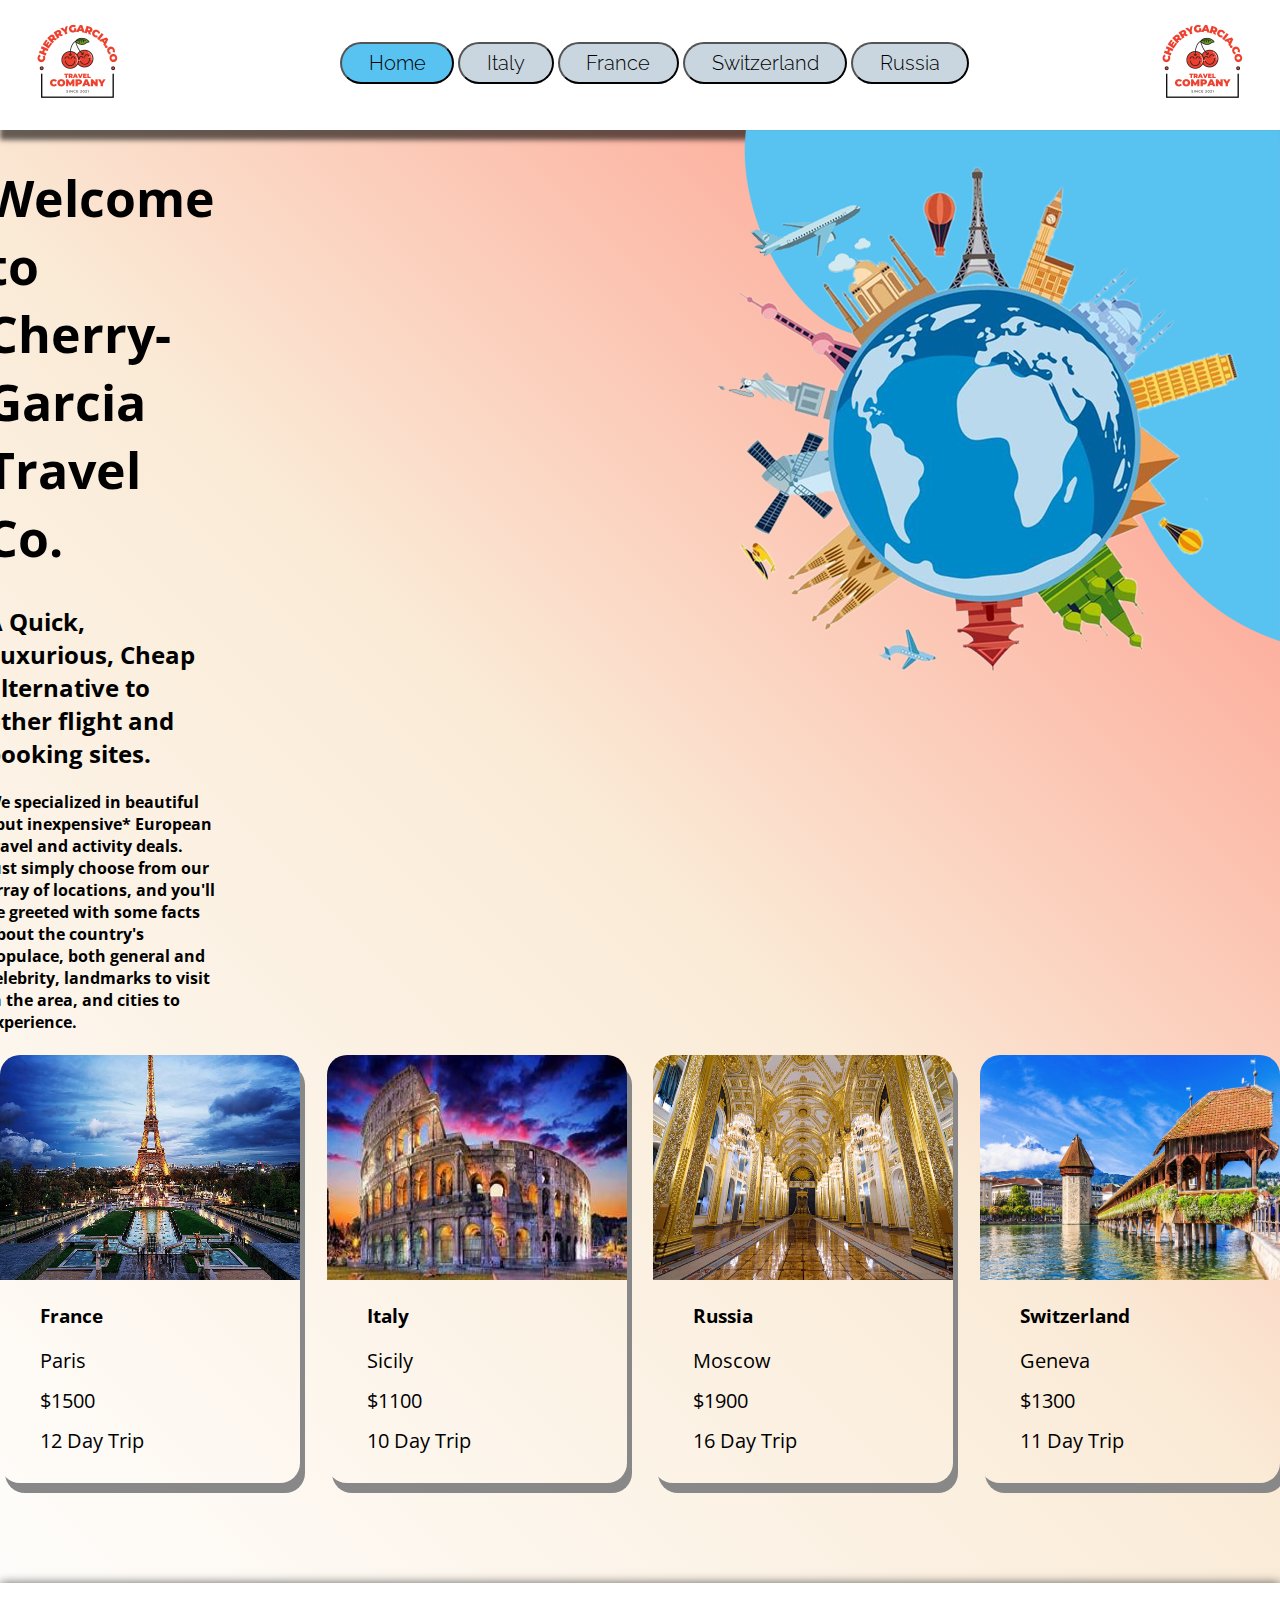
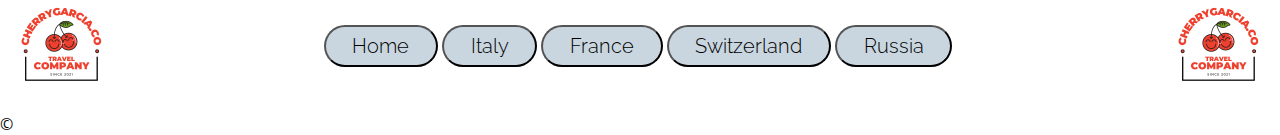
==== commit eeb11eea: "final index active buttons" ====
--- a/index.html
+++ b/index.html
@@ -19,10 +19,10 @@
             <div>
                 <a href="../index.html"><img alt="Cherry Garcia Logo" src="../images/cherry-garciaco.png"></a>
             </div>
-            <nav>
+            <nav class="nav-home">
             
                 <ul>
-                    <button class="button"> <li><a href="index.html">Home</a></li></button>
+                    <button class="button-home"> <li><a href="index.html">Home</a></li></button>
                     <button class="button"><li><a href="/pages/italy.html">Italy</a></li></button>
                         <button class="button"><li><a href="/pages/france.html">France</a></li></button>
                     <button class="button"><li><a href="/pages/switzerland.html">Switzerland</a></li></button>
@@ -50,42 +50,48 @@
         <section class="index-destinations">
             <section class="index-cards">
                 <article class="index-card-style">
-                    <div><a href="../pages/france.html"><img class="card-image" src="../images/eiffeltower.jpg" /></a></div>
+                    <a href="../pages/france.html">
+                    <div><img class="card-image" src="../images/eiffeltower.jpg" /></div>
                     <h3>France</h3>
                     <ul>
                         <li>Paris</li>
                         <li>$1500</li>
                         <li>12 Day Trip</li>
                     </ul>
+                    </a>
                 </article>
                 <article class="index-card-style">
-                    <div><a href="../pages/italy.html"><img class="card-image" src="../images/italy-images/colosseum.jpg" /></a></div>
+                    <a href="../pages/italy.html">
+                    <div><img class="card-image" src="../images/italy-images/colosseum.jpg" /></div>
                     <h3>Italy</h3>
                     <ul>
                         <li>Sicily</li>
                         <li>$1100</li>
                         <li>10 Day Trip</li>
                     </ul>
+                </a>
                 </article>
 
                 <article class="index-card-style">
-                    <div><a href="../pages/russia.html"><img class="card-image" src="../images/Russia/kremlin.jpg" /></a></div>
+                    <a href="../pages/russia.html">
+                    <div><img class="card-image" src="../images/Russia/kremlin.jpg" /></div>
                     <h3>Russia</h3>
                     <ul>
                         <li>Moscow</li>
                         <li>$1900</li>
                         <li>16 Day Trip</li>
                     </ul>
+                </a>
                 </article>
                 
-                <article class="index-card-style">
-                    <div><a href="../pages/switzerland.html"><img class="card-image" src="../images/switz-images/lucerne.jpg" /></a></div>
+                <article class="index-card-style"><a href="../pages/switzerland.html">
+                    <div><img class="card-image" src="../images/switz-images/lucerne.jpg" /></div>
                     <h3>Switzerland</h3>
                     <ul>
                         <li>Geneva</li>
                         <li>$1300</li>
                         <li>11 Day Trip</li>
-                    </ul>
+                    </ul></a>
                 </article>
 
         
--- a/styles/main.css
+++ b/styles/main.css
@@ -89,7 +89,20 @@
 .index-card-style{
 	width: 300px;
 	border-radius: 20px;
-	box-shadow: 5px 10px #888888
+	box-shadow: 5px 10px #888888;
+	
+}
+.index-card-style a{
+	text-decoration: none;
+	color: black;
+	
+}
+.index-card-style:hover{
+	position: relative; 
+    top: -5px;
+}
+
+	
 }
 .card-style:hover{
 	position: relative; 
@@ -109,7 +122,7 @@
 	text-align: center;
 	width: 100%;
 	color: black;
-	text-shadow: 6px 6px 3px rgba(0,0,0,0.2);
+	text-shadow: 3px 3px 3px rgba(0,0,0,0.2);
 }
 
 
@@ -139,6 +152,12 @@
 
 }
 
+.nav-home {
+	width: 1000px;
+	min-width: 1000px;
+	justify-content: space-evenly;
+
+}
 nav ul {
     display: flex;
     flex-direction: row;
@@ -169,6 +188,20 @@
 	text-align: center;
 	transition: all 0.2s;
 }
+.button-home {
+	display: inline-block;
+	padding: 0.5em 2.0em;
+	margin: 0 0.3em 0.3em 0;
+	border-radius: 2em;
+	box-sizing: border-box;
+	text-decoration: none;
+	font-family: "Raleway", sans-serif;
+	font-weight: 300;
+	color: #FFFFFF;
+	background-color: #58c2f1;
+	text-align: center;
+	transition: all 0.2s;
+}
 
 .button:hover {
 	background-color: #58c2f1;
@@ -233,3 +266,14 @@
 	height: 125px;
 }
 
+
+footer{
+	display:flex;
+	justify-content: center;
+	flex-direction:column;
+}
+
+.copyright{
+	display: flex;
+	justify-content: center;
+}
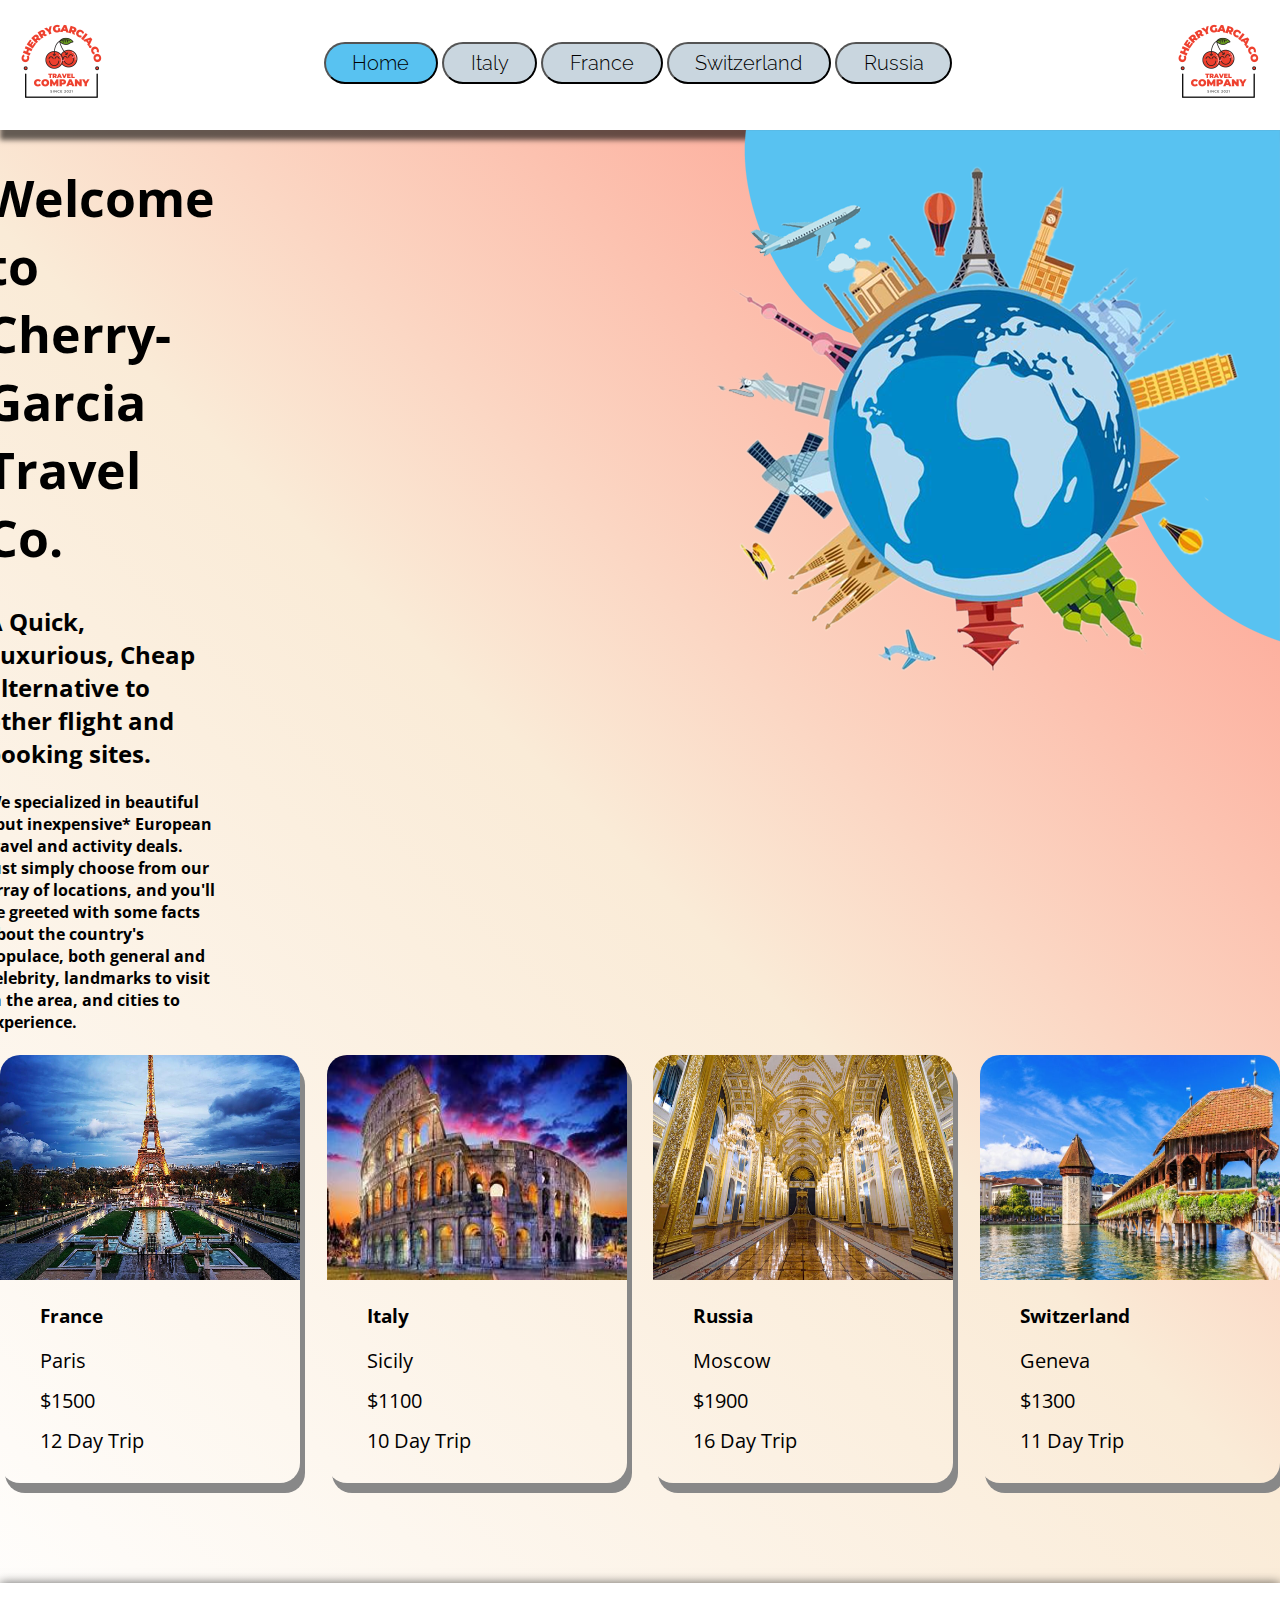
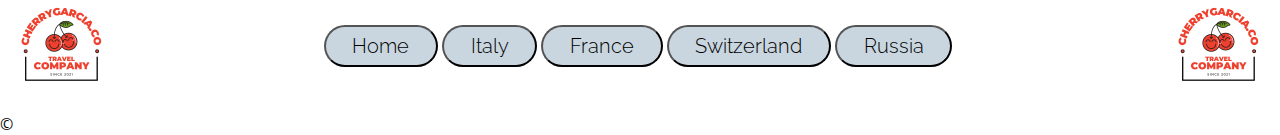
==== commit e9d87c2b: "navbar" ====
--- a/index.html
+++ b/index.html
@@ -19,7 +19,7 @@
             <div>
                 <a href="../index.html"><img alt="Cherry Garcia Logo" src="../images/cherry-garciaco.png"></a>
             </div>
-            <nav class="nav-home">
+            <nav>
             
                 <ul>
                     <button class="button-home"> <li><a href="index.html">Home</a></li></button>
--- a/styles/main.css
+++ b/styles/main.css
@@ -102,8 +102,6 @@
     top: -5px;
 }
 
-	
-}
 .card-style:hover{
 	position: relative; 
     top: -5px;
@@ -152,7 +150,7 @@
 
 }
 
-.nav-home {
+.nav {
 	width: 1000px;
 	min-width: 1000px;
 	justify-content: space-evenly;
